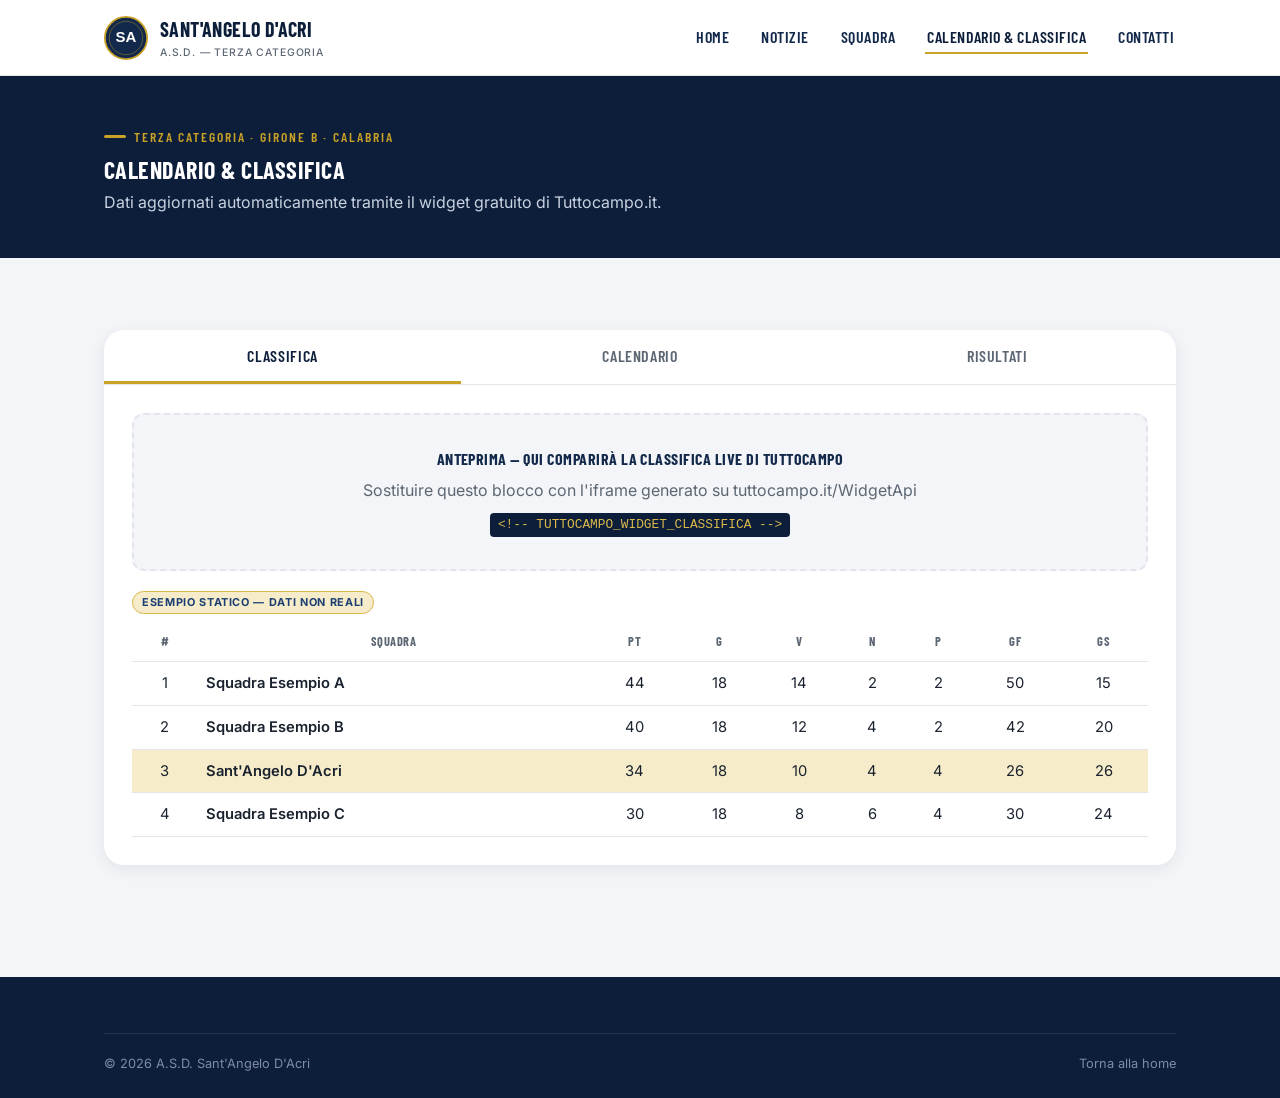
==== calendario.html @ bd523513 "MVP sito vetrina A.S.D. Sant'Angelo D'Acri Sito statico 5 pagine (home, notizie, squadra, calendario" ====
<!doctype html>
<html lang="it">
<head>
<meta charset="UTF-8">
<meta name="viewport" content="width=device-width, initial-scale=1.0">
<title>Calendario &amp; Classifica — A.S.D. Sant'Angelo D'Acri</title>
<link rel="icon" href="assets/stemma.svg" type="image/svg+xml">
<link rel="preconnect" href="https://fonts.googleapis.com">
<link href="https://fonts.googleapis.com/css2?family=Barlow+Condensed:wght@500;600;700&family=Inter:wght@400;500;600;700&display=swap" rel="stylesheet">
<link rel="stylesheet" href="css/style.css">
</head>
<body>

<header class="site-header">
  <nav class="nav">
    <a href="index.html" class="brand">
      <img src="assets/stemma.svg" alt="Stemma A.S.D. Sant'Angelo D'Acri" class="crest">
      <span>Sant'Angelo D'Acri<small>A.S.D. — Terza Categoria</small></span>
    </a>
    <ul class="nav-links">
      <li><a href="index.html">Home</a></li>
      <li><a href="notizie.html">Notizie</a></li>
      <li><a href="squadra.html">Squadra</a></li>
      <li><a href="calendario.html" aria-current="page">Calendario &amp; Classifica</a></li>
      <li><a href="contatti.html">Contatti</a></li>
    </ul>
    <button class="nav-toggle" aria-label="Apri menu"><span></span><span></span><span></span></button>
  </nav>
</header>

<section class="page-header">
  <div class="container">
    <div class="kicker">Terza Categoria · Girone B · Calabria</div>
    <h1>Calendario &amp; Classifica</h1>
    <p>Dati aggiornati automaticamente tramite il widget gratuito di Tuttocampo.it.</p>
  </div>
</section>

<section>
  <div class="container">
    <div class="widget-card">
      <div class="widget-tabs">
        <button class="active" data-target="panel-classifica">Classifica</button>
        <button data-target="panel-calendario">Calendario</button>
        <button data-target="panel-risultati">Risultati</button>
      </div>

      <div class="widget-panel active" id="panel-classifica">
        <!--
          ====================================================================
          PUNTO DI AGGANCIO WIDGET TUTTOCAMPO — CLASSIFICA
          1) Andare su https://www.tuttocampo.it/WidgetApi
          2) Selezionare: Regione = Calabria, Categoria = Terza Categoria,
             Girone = quello del Sant'Angelo D'Acri, Tipo = Classifica
          3) Cliccare "Genera Widget" e incollare qui sotto il codice
             (tipicamente un <iframe src="https://widget.tuttocampo.it/...">)
             al posto del blocco .widget-mount
          ====================================================================
        -->
        <div class="widget-mount">
          <strong>Anteprima — qui comparirà la classifica live di Tuttocampo</strong>
          Sostituire questo blocco con l'iframe generato su tuttocampo.it/WidgetApi
          <br><code>&lt;!-- TUTTOCAMPO_WIDGET_CLASSIFICA --&gt;</code>
        </div>

        <!-- Tabella di scorta, utile finché il widget non è configurato -->
        <p class="placeholder-tag" style="margin-top:20px;">Esempio statico — dati non reali</p>
        <table class="classifica">
          <thead>
            <tr><th>#</th><th>Squadra</th><th>Pt</th><th>G</th><th>V</th><th>N</th><th>P</th><th>GF</th><th>GS</th></tr>
          </thead>
          <tbody>
            <tr><td>1</td><td>Squadra Esempio A</td><td>44</td><td>18</td><td>14</td><td>2</td><td>2</td><td>50</td><td>15</td></tr>
            <tr><td>2</td><td>Squadra Esempio B</td><td>40</td><td>18</td><td>12</td><td>4</td><td>2</td><td>42</td><td>20</td></tr>
            <tr class="highlight"><td>3</td><td>Sant'Angelo D'Acri</td><td>34</td><td>18</td><td>10</td><td>4</td><td>4</td><td>26</td><td>26</td></tr>
            <tr><td>4</td><td>Squadra Esempio C</td><td>30</td><td>18</td><td>8</td><td>6</td><td>4</td><td>30</td><td>24</td></tr>
          </tbody>
        </table>
      </div>

      <div class="widget-panel" id="panel-calendario">
        <!-- PUNTO DI AGGANCIO WIDGET TUTTOCAMPO — CALENDARIO (stessa procedura, Tipo = Calendario) -->
        <div class="widget-mount">
          <strong>Anteprima — qui comparirà il calendario live di Tuttocampo</strong>
          Sostituire questo blocco con l'iframe generato su tuttocampo.it/WidgetApi
          <br><code>&lt;!-- TUTTOCAMPO_WIDGET_CALENDARIO --&gt;</code>
        </div>
      </div>

      <div class="widget-panel" id="panel-risultati">
        <!-- PUNTO DI AGGANCIO WIDGET TUTTOCAMPO — RISULTATI (stessa procedura, Tipo = Risultati) -->
        <div class="widget-mount">
          <strong>Anteprima — qui comparirà l'ultimo risultato live di Tuttocampo</strong>
          Sostituire questo blocco con l'iframe generato su tuttocampo.it/WidgetApi
          <br><code>&lt;!-- TUTTOCAMPO_WIDGET_RISULTATI --&gt;</code>
        </div>
      </div>
    </div>
  </div>
</section>

<footer class="site-footer">
  <div class="container">
    <div class="footer-bottom">
      <span>© 2026 A.S.D. Sant'Angelo D'Acri</span>
      <span><a href="index.html">Torna alla home</a></span>
    </div>
  </div>
</footer>

<script src="js/main.js"></script>
</body>
</html>
---- css/style.css ----
/* ==========================================================================
   A.S.D. Sant'Angelo D'Acri — Design system
   Palette ispirata ai colori reali dello stemma (blu navy + oro),
   volutamente diversa dal template rosso/nero di Tuttocampo.
   ========================================================================== */

:root {
  --navy-900: #0c1e3a;
  --navy-800: #13294b;
  --navy-700: #1c3f73;
  --navy-600: #294d87;
  --gold-500: #c9a227;
  --gold-400: #dab94a;
  --gold-100: #f6ecc9;
  --bg: #f4f5f8;
  --white: #ffffff;
  --ink: #19222e;
  --ink-muted: #5c6773;
  --border: #e2e5ea;
  --win: #1e8a5f;
  --draw: #9a8c3a;
  --loss: #b23b3b;
  --radius-sm: 6px;
  --radius: 12px;
  --radius-lg: 20px;
  --shadow: 0 4px 16px rgba(12, 30, 58, 0.08);
  --shadow-lg: 0 12px 32px rgba(12, 30, 58, 0.14);
  --container: 1120px;
  --font-head: "Barlow Condensed", "Arial Narrow", sans-serif;
  --font-body: "Inter", system-ui, -apple-system, sans-serif;
}

* { box-sizing: border-box; }
html { scroll-behavior: smooth; }

body {
  margin: 0;
  font-family: var(--font-body);
  color: var(--ink);
  background: var(--bg);
  line-height: 1.55;
}

img { max-width: 100%; display: block; }
a { color: inherit; text-decoration: none; }

h1, h2, h3, h4 {
  font-family: var(--font-head);
  text-transform: uppercase;
  letter-spacing: 0.02em;
  line-height: 1.1;
  margin: 0 0 0.5em;
  color: var(--navy-900);
}

.container {
  max-width: var(--container);
  margin: 0 auto;
  padding: 0 24px;
}

.kicker {
  display: inline-flex;
  align-items: center;
  gap: 8px;
  font-family: var(--font-head);
  font-size: 0.85rem;
  letter-spacing: 0.14em;
  text-transform: uppercase;
  color: var(--gold-500);
  font-weight: 600;
  margin-bottom: 10px;
}
.kicker::before {
  content: "";
  width: 22px;
  height: 3px;
  background: var(--gold-500);
  border-radius: 2px;
}

.placeholder-tag {
  display: inline-block;
  font-size: 0.68rem;
  font-weight: 700;
  letter-spacing: 0.06em;
  text-transform: uppercase;
  color: var(--navy-700);
  background: var(--gold-100);
  border: 1px solid var(--gold-400);
  border-radius: 999px;
  padding: 2px 9px;
  margin-bottom: 8px;
}

/* ---------- Header ---------- */
.site-header {
  position: sticky;
  top: 0;
  z-index: 50;
  background: var(--white);
  border-bottom: 1px solid var(--border);
}
.nav {
  display: flex;
  align-items: center;
  justify-content: space-between;
  padding: 14px 24px;
  max-width: var(--container);
  margin: 0 auto;
}
.brand {
  display: flex;
  align-items: center;
  gap: 12px;
  font-family: var(--font-head);
  font-weight: 700;
  font-size: 1.25rem;
  color: var(--navy-900);
  text-transform: uppercase;
  letter-spacing: 0.02em;
}
.brand .crest { width: 44px; height: 44px; }
.brand small {
  display: block;
  font-family: var(--font-body);
  font-size: 0.65rem;
  font-weight: 500;
  letter-spacing: 0.08em;
  color: var(--ink-muted);
  text-transform: uppercase;
}
.nav-links {
  display: flex;
  gap: 28px;
  list-style: none;
  margin: 0;
  padding: 0;
}
.nav-links a {
  font-family: var(--font-head);
  font-size: 1rem;
  font-weight: 600;
  letter-spacing: 0.03em;
  text-transform: uppercase;
  color: var(--navy-800);
  padding: 6px 2px;
  border-bottom: 2px solid transparent;
  transition: border-color 0.15s ease, color 0.15s ease;
}
.nav-links a:hover,
.nav-links a[aria-current="page"] {
  border-color: var(--gold-500);
  color: var(--navy-900);
}
.nav-toggle {
  display: none;
  background: none;
  border: none;
  cursor: pointer;
  padding: 6px;
}
.nav-toggle span {
  display: block;
  width: 24px;
  height: 2px;
  background: var(--navy-900);
  margin: 5px 0;
}

/* ---------- Hero ---------- */
.hero {
  position: relative;
  background: radial-gradient(1100px 500px at 15% -10%, var(--navy-600), var(--navy-900) 60%);
  color: var(--white);
  padding: 72px 0 110px;
  overflow: hidden;
}
.hero::after {
  content: "";
  position: absolute;
  inset: 0;
  background-image:
    repeating-linear-gradient(135deg, rgba(201,162,39,0.06) 0 2px, transparent 2px 28px);
  pointer-events: none;
}
.hero-inner { position: relative; max-width: var(--container); margin: 0 auto; padding: 0 24px; }
.hero-kicker {
  font-family: var(--font-head);
  letter-spacing: 0.18em;
  color: var(--gold-400);
  font-weight: 600;
  text-transform: uppercase;
  margin-bottom: 12px;
  font-size: 0.95rem;
}
.hero h1 {
  color: var(--white);
  font-size: clamp(2.6rem, 6vw, 4.6rem);
  margin-bottom: 6px;
}
.hero p.lede {
  color: #cdd7e8;
  max-width: 48ch;
  font-size: 1.05rem;
  margin-bottom: 0;
}

.match-card {
  position: relative;
  margin: -70px auto 0;
  max-width: var(--container);
  padding: 0 24px;
}
.match-card-inner {
  background: var(--white);
  border-radius: var(--radius-lg);
  box-shadow: var(--shadow-lg);
  padding: 28px 32px;
  display: grid;
  grid-template-columns: 1fr auto 1fr;
  align-items: center;
  gap: 20px;
}
.match-team { display: flex; align-items: center; gap: 14px; }
.match-team.away { flex-direction: row-reverse; text-align: right; }
.match-badge {
  width: 52px; height: 52px; border-radius: 50%;
  background: var(--bg); border: 1px solid var(--border);
  display: flex; align-items: center; justify-content: center;
  font-family: var(--font-head); font-weight: 700; color: var(--navy-700);
}
.match-team h3 { margin: 0; font-size: 1.15rem; }
.match-meta { text-align: center; }
.match-meta .vs { font-family: var(--font-head); font-size: 1.6rem; color: var(--gold-500); }
.match-meta .when { font-size: 0.82rem; color: var(--ink-muted); margin-top: 4px; }

/* ---------- Sections ---------- */
section { padding: 72px 0; }
.section-head {
  display: flex;
  align-items: flex-end;
  justify-content: space-between;
  margin-bottom: 32px;
  gap: 16px;
  flex-wrap: wrap;
}
.btn {
  display: inline-flex;
  align-items: center;
  gap: 8px;
  font-family: var(--font-head);
  font-weight: 600;
  letter-spacing: 0.03em;
  text-transform: uppercase;
  padding: 11px 22px;
  border-radius: var(--radius-sm);
  border: 2px solid var(--navy-900);
  color: var(--navy-900);
  background: transparent;
  cursor: pointer;
  transition: background 0.15s ease, color 0.15s ease;
}
.btn:hover { background: var(--navy-900); color: var(--white); }
.btn-gold {
  border-color: var(--gold-500);
  background: var(--gold-500);
  color: var(--navy-900);
}
.btn-gold:hover { background: var(--gold-400); border-color: var(--gold-400); color: var(--navy-900); }

/* News cards */
.news-grid {
  display: grid;
  grid-template-columns: repeat(3, 1fr);
  gap: 24px;
}
.news-card {
  background: var(--white);
  border-radius: var(--radius);
  overflow: hidden;
  box-shadow: var(--shadow);
  display: flex;
  flex-direction: column;
}
.news-thumb {
  height: 160px;
  background: linear-gradient(135deg, var(--navy-700), var(--navy-900));
  position: relative;
}
.news-thumb .placeholder-tag {
  position: absolute; top: 12px; left: 12px; margin: 0;
}
.news-body { padding: 18px 20px 22px; }
.news-date { font-size: 0.78rem; color: var(--ink-muted); font-weight: 600; letter-spacing: 0.04em; text-transform: uppercase; }
.news-body h3 { font-size: 1.2rem; margin: 6px 0 8px; }
.news-body p { color: var(--ink-muted); font-size: 0.92rem; margin: 0 0 12px; }
.news-link { font-weight: 700; font-size: 0.85rem; color: var(--navy-700); }

/* Widget / classifica card */
.widget-card {
  background: var(--white);
  border-radius: var(--radius-lg);
  box-shadow: var(--shadow);
  overflow: hidden;
}
.widget-tabs {
  display: flex;
  border-bottom: 1px solid var(--border);
}
.widget-tabs button {
  flex: 1;
  padding: 16px;
  background: none;
  border: none;
  cursor: pointer;
  font-family: var(--font-head);
  font-size: 1rem;
  letter-spacing: 0.04em;
  text-transform: uppercase;
  font-weight: 600;
  color: var(--ink-muted);
  border-bottom: 3px solid transparent;
}
.widget-tabs button.active {
  color: var(--navy-900);
  border-color: var(--gold-500);
}
.widget-panel { display: none; padding: 28px; }
.widget-panel.active { display: block; }

.widget-mount {
  border: 2px dashed var(--border);
  border-radius: var(--radius);
  padding: 32px 20px;
  text-align: center;
  color: var(--ink-muted);
  background: var(--bg);
}
.widget-mount strong { color: var(--navy-800); display: block; margin-bottom: 6px; font-family: var(--font-head); letter-spacing: 0.03em; text-transform: uppercase; }
.widget-mount code {
  display: inline-block;
  margin-top: 10px;
  padding: 2px 8px;
  background: var(--navy-900);
  color: var(--gold-400);
  border-radius: 4px;
  font-size: 0.8rem;
}

table.classifica {
  width: 100%;
  border-collapse: collapse;
  font-size: 0.92rem;
}
table.classifica th, table.classifica td {
  padding: 10px 8px;
  text-align: center;
  border-bottom: 1px solid var(--border);
}
table.classifica th { font-family: var(--font-head); letter-spacing: 0.04em; color: var(--ink-muted); text-transform: uppercase; font-size: 0.78rem; }
table.classifica td:nth-child(2) { text-align: left; font-weight: 600; }
table.classifica tr.highlight td { background: var(--gold-100); }

/* CTA banner */
.cta-banner {
  background: linear-gradient(120deg, var(--gold-500), var(--gold-400));
  border-radius: var(--radius-lg);
  padding: 44px 48px;
  display: flex;
  align-items: center;
  justify-content: space-between;
  gap: 24px;
  flex-wrap: wrap;
  color: var(--navy-900);
}
.cta-banner h2 { color: var(--navy-900); margin-bottom: 4px; }
.cta-banner p { margin: 0; color: var(--navy-800); }
.cta-banner .btn { border-color: var(--navy-900); color: var(--navy-900); }
.cta-banner .btn:hover { background: var(--navy-900); color: var(--white); }

/* Sponsor strip */
.sponsor-strip {
  display: flex;
  flex-wrap: wrap;
  gap: 18px;
  justify-content: center;
}
.sponsor-slot {
  width: 150px;
  height: 80px;
  background: var(--white);
  border: 1px dashed var(--border);
  border-radius: var(--radius-sm);
  display: flex;
  align-items: center;
  justify-content: center;
  color: var(--ink-muted);
  font-size: 0.78rem;
  text-align: center;
  padding: 8px;
}

/* Footer */
.site-footer {
  background: var(--navy-900);
  color: #c9d2e0;
  padding: 56px 0 24px;
  margin-top: 40px;
}
.footer-grid {
  display: grid;
  grid-template-columns: 1.4fr 1fr 1fr 1fr;
  gap: 32px;
  margin-bottom: 36px;
}
.footer-grid h4 { color: var(--white); font-size: 1rem; margin-bottom: 14px; }
.footer-grid ul { list-style: none; margin: 0; padding: 0; }
.footer-grid li { margin-bottom: 8px; font-size: 0.92rem; }
.footer-grid a:hover { color: var(--gold-400); }
.footer-brand { display: flex; align-items: center; gap: 12px; margin-bottom: 12px; }
.footer-brand .crest { width: 40px; height: 40px; }
.footer-brand strong { font-family: var(--font-head); font-size: 1.1rem; color: var(--white); text-transform: uppercase; }
.social-row { display: flex; gap: 10px; margin-top: 14px; }
.social-row a {
  width: 34px; height: 34px; border-radius: 50%;
  border: 1px solid #2a3c5c;
  display: flex; align-items: center; justify-content: center;
  font-size: 0.85rem;
}
.footer-bottom {
  border-top: 1px solid #22334f;
  padding-top: 20px;
  font-size: 0.8rem;
  color: #7f8ba3;
  display: flex;
  justify-content: space-between;
  flex-wrap: wrap;
  gap: 8px;
}

/* Generic page header (sub-pages) */
.page-header {
  background: var(--navy-900);
  color: var(--white);
  padding: 44px 0;
}
.page-header h1 { color: var(--white); margin: 0; }
.page-header p { color: #c9d2e0; margin: 6px 0 0; }

.card {
  background: var(--white);
  border-radius: var(--radius);
  box-shadow: var(--shadow);
  padding: 24px;
}

.roster-table { width: 100%; border-collapse: collapse; }
.roster-table th, .roster-table td { padding: 12px 10px; border-bottom: 1px solid var(--border); text-align: left; font-size: 0.92rem; }
.roster-table th { font-family: var(--font-head); text-transform: uppercase; letter-spacing: 0.03em; color: var(--ink-muted); font-size: 0.78rem; }

.staff-grid { display: grid; grid-template-columns: repeat(3, 1fr); gap: 20px; margin-top: 28px; }
.staff-card { background: var(--white); border-radius: var(--radius); box-shadow: var(--shadow); padding: 20px; text-align: center; }
.staff-avatar { width: 72px; height: 72px; border-radius: 50%; background: var(--bg); margin: 0 auto 12px; display: flex; align-items: center; justify-content: center; font-family: var(--font-head); font-size: 1.3rem; color: var(--navy-700); }

.contact-grid { display: grid; grid-template-columns: 1fr 1fr; gap: 28px; }
.contact-list { list-style: none; margin: 0; padding: 0; }
.contact-list li { display: flex; gap: 12px; padding: 14px 0; border-bottom: 1px solid var(--border); }
.contact-list .ic { width: 36px; height: 36px; border-radius: 50%; background: var(--gold-100); color: var(--navy-800); display: flex; align-items: center; justify-content: center; font-weight: 700; flex-shrink: 0; }

.form-field { margin-bottom: 16px; }
.form-field label { display: block; font-size: 0.85rem; font-weight: 600; margin-bottom: 6px; color: var(--navy-800); }
.form-field input, .form-field textarea {
  width: 100%; padding: 11px 14px; border: 1px solid var(--border); border-radius: var(--radius-sm);
  font-family: var(--font-body); font-size: 0.95rem;
}

/* Responsive */
@media (max-width: 860px) {
  .nav-links { display: none; }
  .nav-links.open {
    display: flex;
    position: absolute;
    top: 100%;
    left: 0;
    right: 0;
    flex-direction: column;
    gap: 0;
    background: var(--white);
    border-top: 1px solid var(--border);
    box-shadow: var(--shadow);
    padding: 8px 24px 16px;
  }
  .nav-links.open li { width: 100%; }
  .nav-links.open a {
    display: block;
    padding: 12px 2px;
    border-bottom: 1px solid var(--border);
  }
  .nav { position: relative; }
  .nav-toggle { display: block; }
  .news-grid { grid-template-columns: 1fr; }
  .match-card-inner { grid-template-columns: 1fr; text-align: center; }
  .match-team.away { flex-direction: row; text-align: center; }
  .match-team { flex-direction: column; }
  .footer-grid { grid-template-columns: 1fr 1fr; }
  .staff-grid { grid-template-columns: 1fr; }
  .contact-grid { grid-template-columns: 1fr; }
}
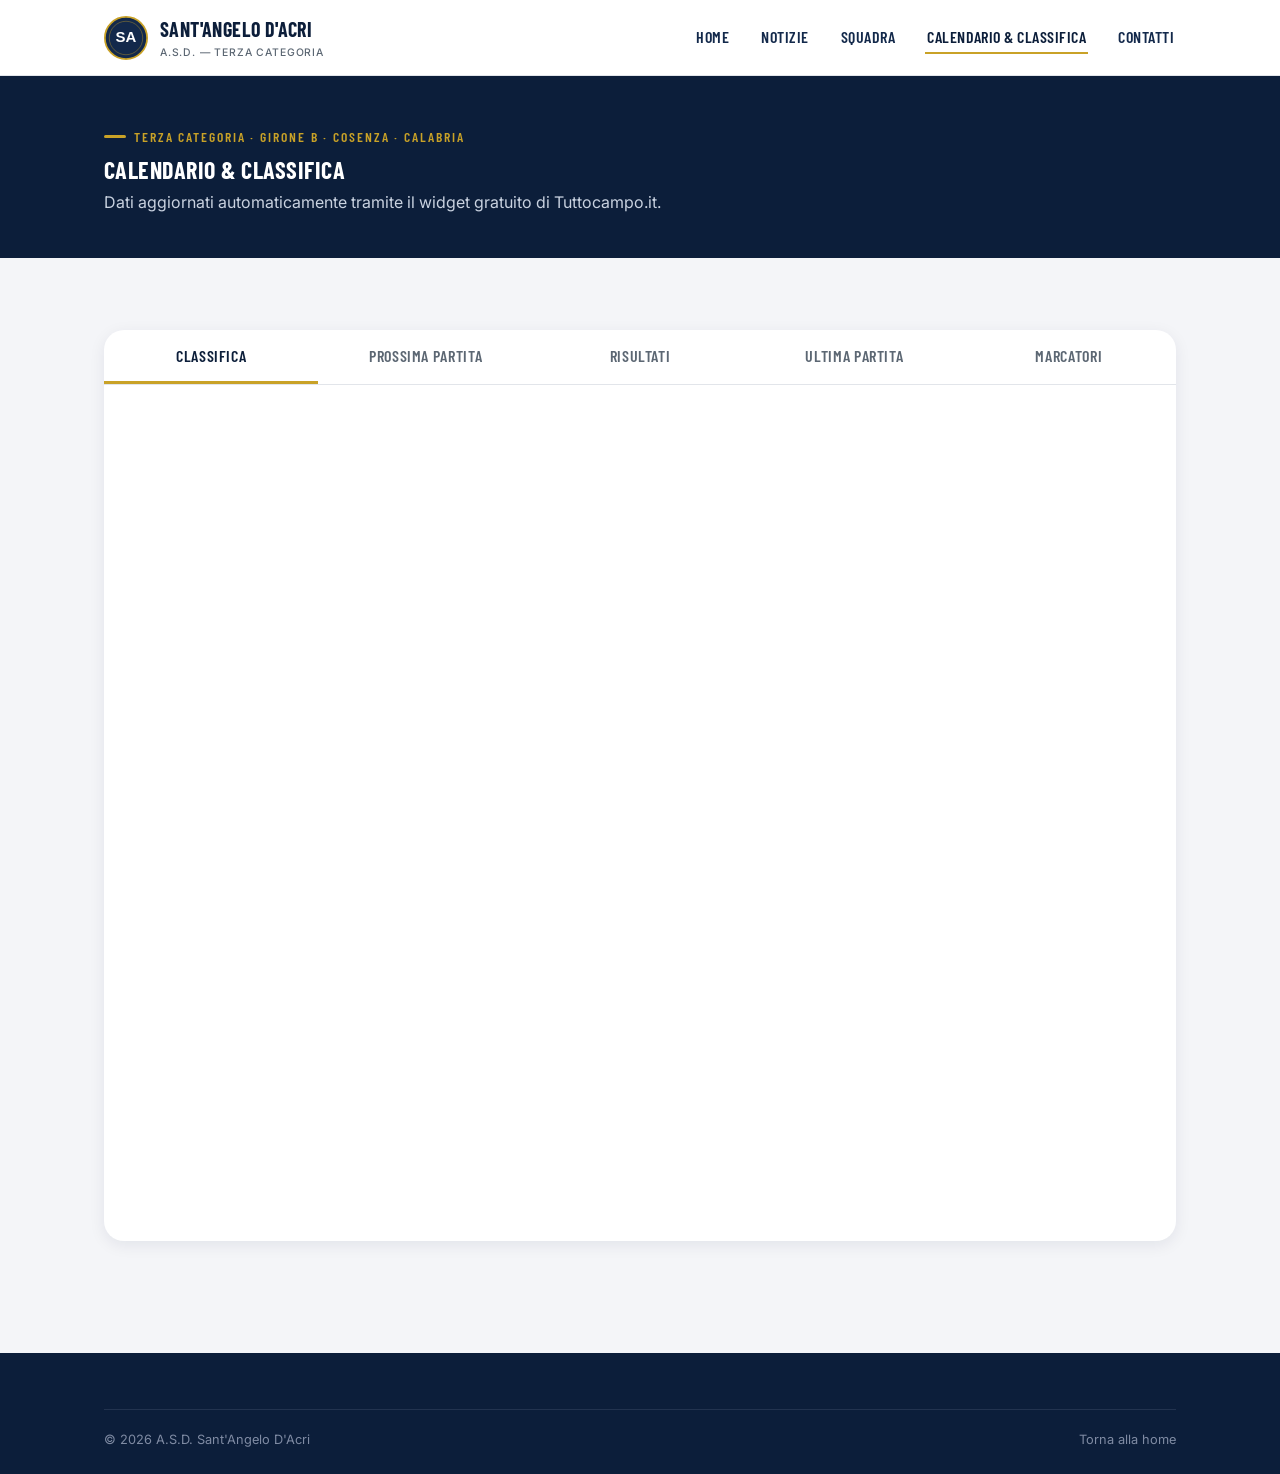
==== commit ddb3ce9d: "Integra i widget ufficiali Tuttocampo (Calabria, Terza Categoria, Girone B) Sostituisce i segnaposto" ====
--- a/calendario.html
+++ b/calendario.html
@@ -30,7 +30,7 @@
 
 <section class="page-header">
   <div class="container">
-    <div class="kicker">Terza Categoria · Girone B · Calabria</div>
+    <div class="kicker">Terza Categoria · Girone B · Cosenza · Calabria</div>
     <h1>Calendario &amp; Classifica</h1>
     <p>Dati aggiornati automaticamente tramite il widget gratuito di Tuttocampo.it.</p>
   </div>
@@ -41,58 +41,41 @@
     <div class="widget-card">
       <div class="widget-tabs">
         <button class="active" data-target="panel-classifica">Classifica</button>
-        <button data-target="panel-calendario">Calendario</button>
+        <button data-target="panel-prossima">Prossima partita</button>
         <button data-target="panel-risultati">Risultati</button>
+        <button data-target="panel-ultima">Ultima partita</button>
+        <button data-target="panel-marcatori">Marcatori</button>
       </div>
 
+      <!-- Widget ufficiali Tuttocampo — Calabria, Terza Categoria, Cosenza, Girone B -->
+
       <div class="widget-panel active" id="panel-classifica">
-        <!--
-          ====================================================================
-          PUNTO DI AGGANCIO WIDGET TUTTOCAMPO — CLASSIFICA
-          1) Andare su https://www.tuttocampo.it/WidgetApi
-          2) Selezionare: Regione = Calabria, Categoria = Terza Categoria,
-             Girone = quello del Sant'Angelo D'Acri, Tipo = Classifica
-          3) Cliccare "Genera Widget" e incollare qui sotto il codice
-             (tipicamente un <iframe src="https://widget.tuttocampo.it/...">)
-             al posto del blocco .widget-mount
-          ====================================================================
-        -->
-        <div class="widget-mount">
-          <strong>Anteprima — qui comparirà la classifica live di Tuttocampo</strong>
-          Sostituire questo blocco con l'iframe generato su tuttocampo.it/WidgetApi
-          <br><code>&lt;!-- TUTTOCAMPO_WIDGET_CLASSIFICA --&gt;</code>
+        <div class="tuttocampo-embed">
+          <iframe src='https://www.tuttocampo.it/WidgetV2/Classifica/750acbe1-17b8-4113-8e07-664e48acb25f' width='500' height='800' scrolling='no' frameborder='0' loading='lazy'></iframe>
         </div>
-
-        <!-- Tabella di scorta, utile finché il widget non è configurato -->
-        <p class="placeholder-tag" style="margin-top:20px;">Esempio statico — dati non reali</p>
-        <table class="classifica">
-          <thead>
-            <tr><th>#</th><th>Squadra</th><th>Pt</th><th>G</th><th>V</th><th>N</th><th>P</th><th>GF</th><th>GS</th></tr>
-          </thead>
-          <tbody>
-            <tr><td>1</td><td>Squadra Esempio A</td><td>44</td><td>18</td><td>14</td><td>2</td><td>2</td><td>50</td><td>15</td></tr>
-            <tr><td>2</td><td>Squadra Esempio B</td><td>40</td><td>18</td><td>12</td><td>4</td><td>2</td><td>42</td><td>20</td></tr>
-            <tr class="highlight"><td>3</td><td>Sant'Angelo D'Acri</td><td>34</td><td>18</td><td>10</td><td>4</td><td>4</td><td>26</td><td>26</td></tr>
-            <tr><td>4</td><td>Squadra Esempio C</td><td>30</td><td>18</td><td>8</td><td>6</td><td>4</td><td>30</td><td>24</td></tr>
-          </tbody>
-        </table>
       </div>
 
-      <div class="widget-panel" id="panel-calendario">
-        <!-- PUNTO DI AGGANCIO WIDGET TUTTOCAMPO — CALENDARIO (stessa procedura, Tipo = Calendario) -->
-        <div class="widget-mount">
-          <strong>Anteprima — qui comparirà il calendario live di Tuttocampo</strong>
-          Sostituire questo blocco con l'iframe generato su tuttocampo.it/WidgetApi
-          <br><code>&lt;!-- TUTTOCAMPO_WIDGET_CALENDARIO --&gt;</code>
+      <div class="widget-panel" id="panel-prossima">
+        <div class="tuttocampo-embed">
+          <iframe src='https://www.tuttocampo.it/WidgetV2/ProssimaPartita/750acbe1-17b8-4113-8e07-664e48acb25f' width='500' height='350' scrolling='no' frameborder='0' loading='lazy'></iframe>
         </div>
       </div>
 
       <div class="widget-panel" id="panel-risultati">
-        <!-- PUNTO DI AGGANCIO WIDGET TUTTOCAMPO — RISULTATI (stessa procedura, Tipo = Risultati) -->
-        <div class="widget-mount">
-          <strong>Anteprima — qui comparirà l'ultimo risultato live di Tuttocampo</strong>
-          Sostituire questo blocco con l'iframe generato su tuttocampo.it/WidgetApi
-          <br><code>&lt;!-- TUTTOCAMPO_WIDGET_RISULTATI --&gt;</code>
+        <div class="tuttocampo-embed">
+          <iframe src='https://www.tuttocampo.it/WidgetV2/Risultati/750acbe1-17b8-4113-8e07-664e48acb25f' width='500' height='600' scrolling='no' frameborder='0' loading='lazy'></iframe>
+        </div>
+      </div>
+
+      <div class="widget-panel" id="panel-ultima">
+        <div class="tuttocampo-embed">
+          <iframe src='https://www.tuttocampo.it/WidgetV2/Partita/750acbe1-17b8-4113-8e07-664e48acb25f' width='500' height='350' scrolling='no' frameborder='0' loading='lazy'></iframe>
+        </div>
+      </div>
+
+      <div class="widget-panel" id="panel-marcatori">
+        <div class="tuttocampo-embed">
+          <iframe src='https://www.tuttocampo.it/WidgetV2/Marcatori/750acbe1-17b8-4113-8e07-664e48acb25f' width='500' height='700' scrolling='no' frameborder='0' loading='lazy'></iframe>
         </div>
       </div>
     </div>
--- a/css/style.css
+++ b/css/style.css
@@ -338,6 +338,13 @@
   background: var(--bg);
 }
 .widget-mount strong { color: var(--navy-800); display: block; margin-bottom: 6px; font-family: var(--font-head); letter-spacing: 0.03em; text-transform: uppercase; }
+.tuttocampo-embed {
+  display: flex;
+  justify-content: center;
+  overflow-x: auto;
+}
+.tuttocampo-embed iframe { max-width: 100%; }
+
 .widget-mount code {
   display: inline-block;
   margin-top: 10px;
